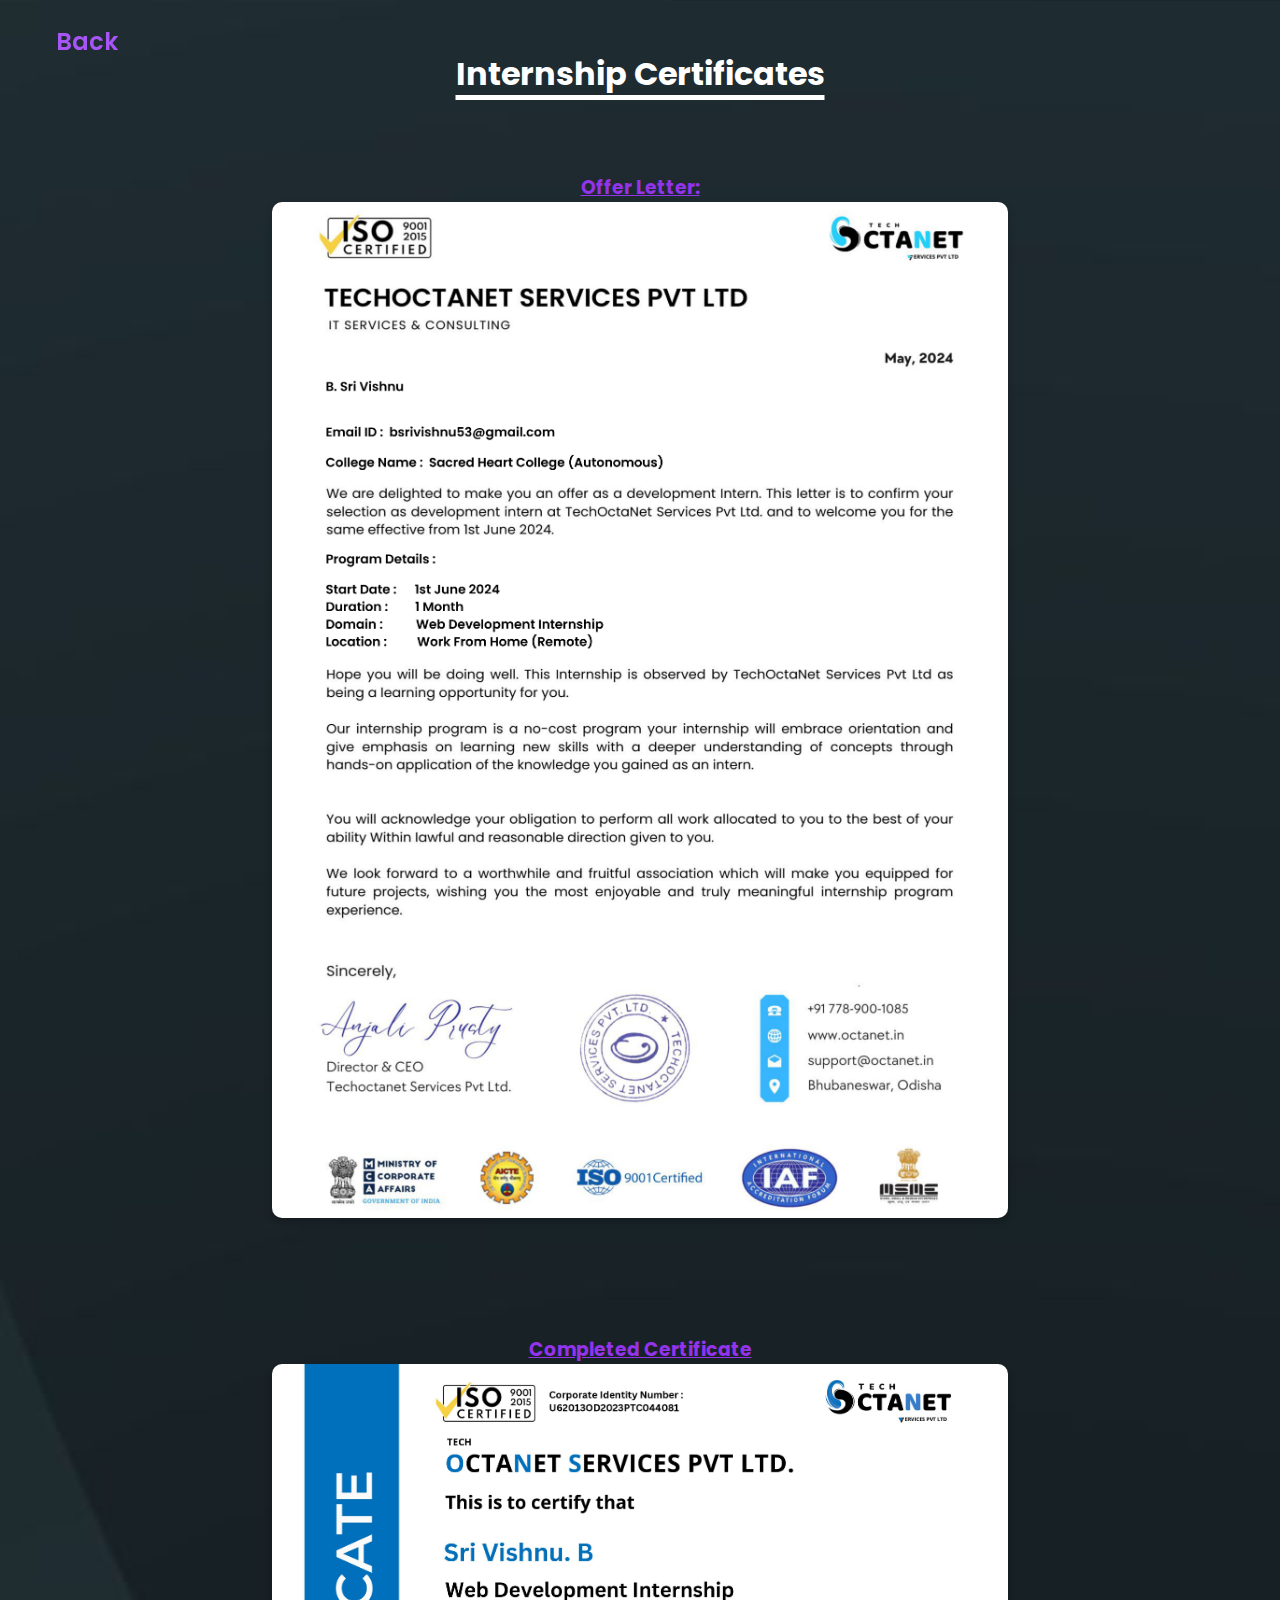
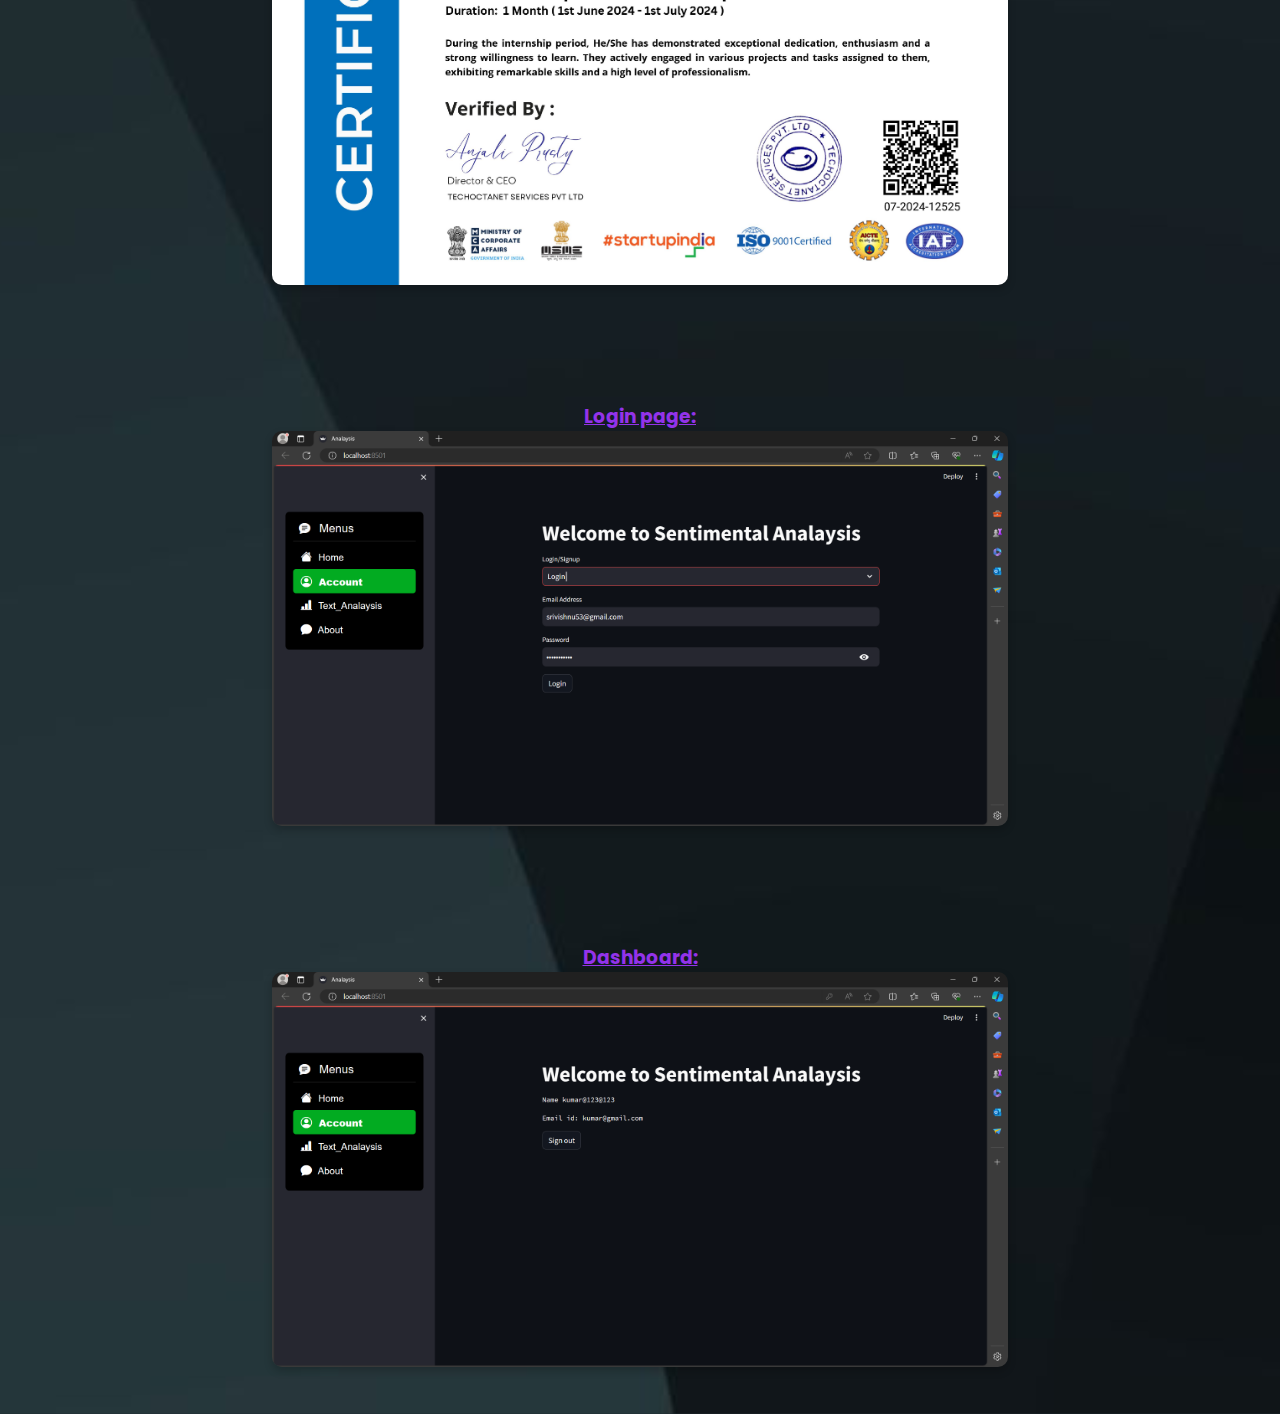
==== intership.html @ f235a86a "first commit" ====
<!DOCTYPE html>
<html lang="en">
<head>
  <meta charset="UTF-8">
  <title>Text-Based Sentimental Analysis</title>
  <link rel="stylesheet" href="intership.css"> <!-- Link to the new CSS file -->
</head>
<body>
  <nav>
    <div class="nav__content">
      <div class="logo"><a href="about.html">Back</a></div>
    </div>
  </nav>
  <section>
    <div class="container">
      <h1 class="heading">Internship Certificates</h1>
      <div class="screenshots">
        <section class="about-us-page">
        <div class="screenshot">
            <h3>Offer Letter:</h3>
          <img src="intership/B. Sri Vishnu.jpg" alt="Screenshot 1">
        </div>
    </section>
        <section class="about-us-page">
        <div class="screenshot">
            <h3>Completed Certificate</h3>
          <img src="intership/Vishnu internship.jpg" alt="Screenshot 2">
        </div>
    </section>
        <section class="about-us-page">
        <div class="screenshot">
            <h3>Login page:</h3>
          <img src="textbased/login.png" alt="Screenshot 3">
        </div>
    </section>
        <section class="about-us-page">
        <div class="screenshot">
            <h3>Dashboard:</h3>
          <img src="textbased/after login.png" alt="Screenshot 4">
        </div>
    
      </div>
    </div>
  </section>
</body>
</html>
---- intership.css ----
@import url('https://fonts.googleapis.com/css2?family=Poppins:wght@200;300;400;500;600;700&display=swap');
@import url('https://fonts.googleapis.com/css2?family=Poppins:wght@200;300;400;500;600;700&display=swap');
/* Reset CSS */
* {
  margin: 0;
  padding: 0;
  box-sizing: border-box;
  font-family: 'Poppins', sans-serif;
}

body {
  min-height: 100vh;
  background-image: url('assets/background.jpg');
  background-size: cover;
  background-position: center;
  display: flex;
  flex-direction: column;
  justify-content: flex-start;
  align-items: center;
  color: #fff;
  padding: 0 10rem;
  overflow: hidden;
  overflow-y: scroll; /* Allow vertical scrolling */
  scroll-behavior: smooth; /* Smooth scrolling behavior */
}

::selection {
  background-color: #000;
  color: #9333ea;
}

:root {
  --primary-color: #a855f7;
  --primary-color-dark: #9333ea;
  --secondary-color: #9333ea;
  --text-dark: #ffffff;
  --text-light: #d1d5db;
  --extra-light: #faf5ff;
  --max-width: 1200px;
}

a {
  text-decoration: none;
  color: inherit;
}

nav {
  width: 100%;
  position: fixed;
  top: 0;
  left: 0;
  background-color: transparent;
  z-index: 99;
}

.nav__content {
  max-width: var(--max-width);
  margin: auto;
  padding: 1.5rem 1rem;
  display: flex;
  align-items: center;
  justify-content: space-between;
}

nav .logo a {
  font-size: 1.5rem;
  font-weight: 600;
  color: var(--primary-color);
  transition: color 0.3s;
}

nav .logo a:hover {
  color: var(--primary-color-dark);
}

nav .checkbox {
  display: none;
}

ul {
  display: flex;
  align-items: center;
  gap: 1rem;
  list-style: none;
  transition: left 0.3s;
}

ul li a {
  padding: 0.5rem 1rem;
  border: 2px solid transparent;
  font-weight: 600;
  color: var(--text-dark);
  transition: border-color 0.3s, color 0.3s;
}

ul li a:hover {
  border-top-color: var(--secondary-color);
  border-bottom-color: var(--secondary-color);
  color: var(--secondary-color);
}

section {
  width: 100%;
  max-width: var(--max-width);
  margin-top: 10px; /* Adjusted to fit below the navbar */
  padding-top: 40px; /* Additional padding to lower the containers */
}

.heading {
  text-align: center;
  text-decoration: underline;
  text-underline-offset: 10px;
  text-decoration-thickness: 5px;
  margin-bottom: 5px;
}


.screenshots {
  display: flex;
  flex-direction: column;
  gap: 20px;
  max-width: auto; /* Limit the width of the screenshots container */
  margin: auto; /* Center the container horizontally */
  padding-bottom: 20px; /* Add some bottom padding to prevent last image from sticking to bottom */
}

.screenshot {
  
  padding: 20px;
  border-radius: 10px;
  text-align: center;
  width: 100%;
}

.screenshot img {
  max-width: 80%; /* Reduce the size of the image */
  height: auto;
  border-radius: 10px;
  box-shadow: 0 4px 8px rgba(0, 0, 0, 0.2);
  transition: transform 0.3s, box-shadow 0.3s;
}

.screenshot img:hover {
  transform: scale(1.05);
  box-shadow: 0 8px 16px rgba(0, 0, 0, 0.3);
}

.screenshot p {
  margin-bottom: 10px; /* Move text above the image */
  font-size: 15px;
  line-height: 1.5;
}
.about-us-page h3 {
    color:#9333ea; /* Change to your desired color */
    text-decoration: underline;
  }
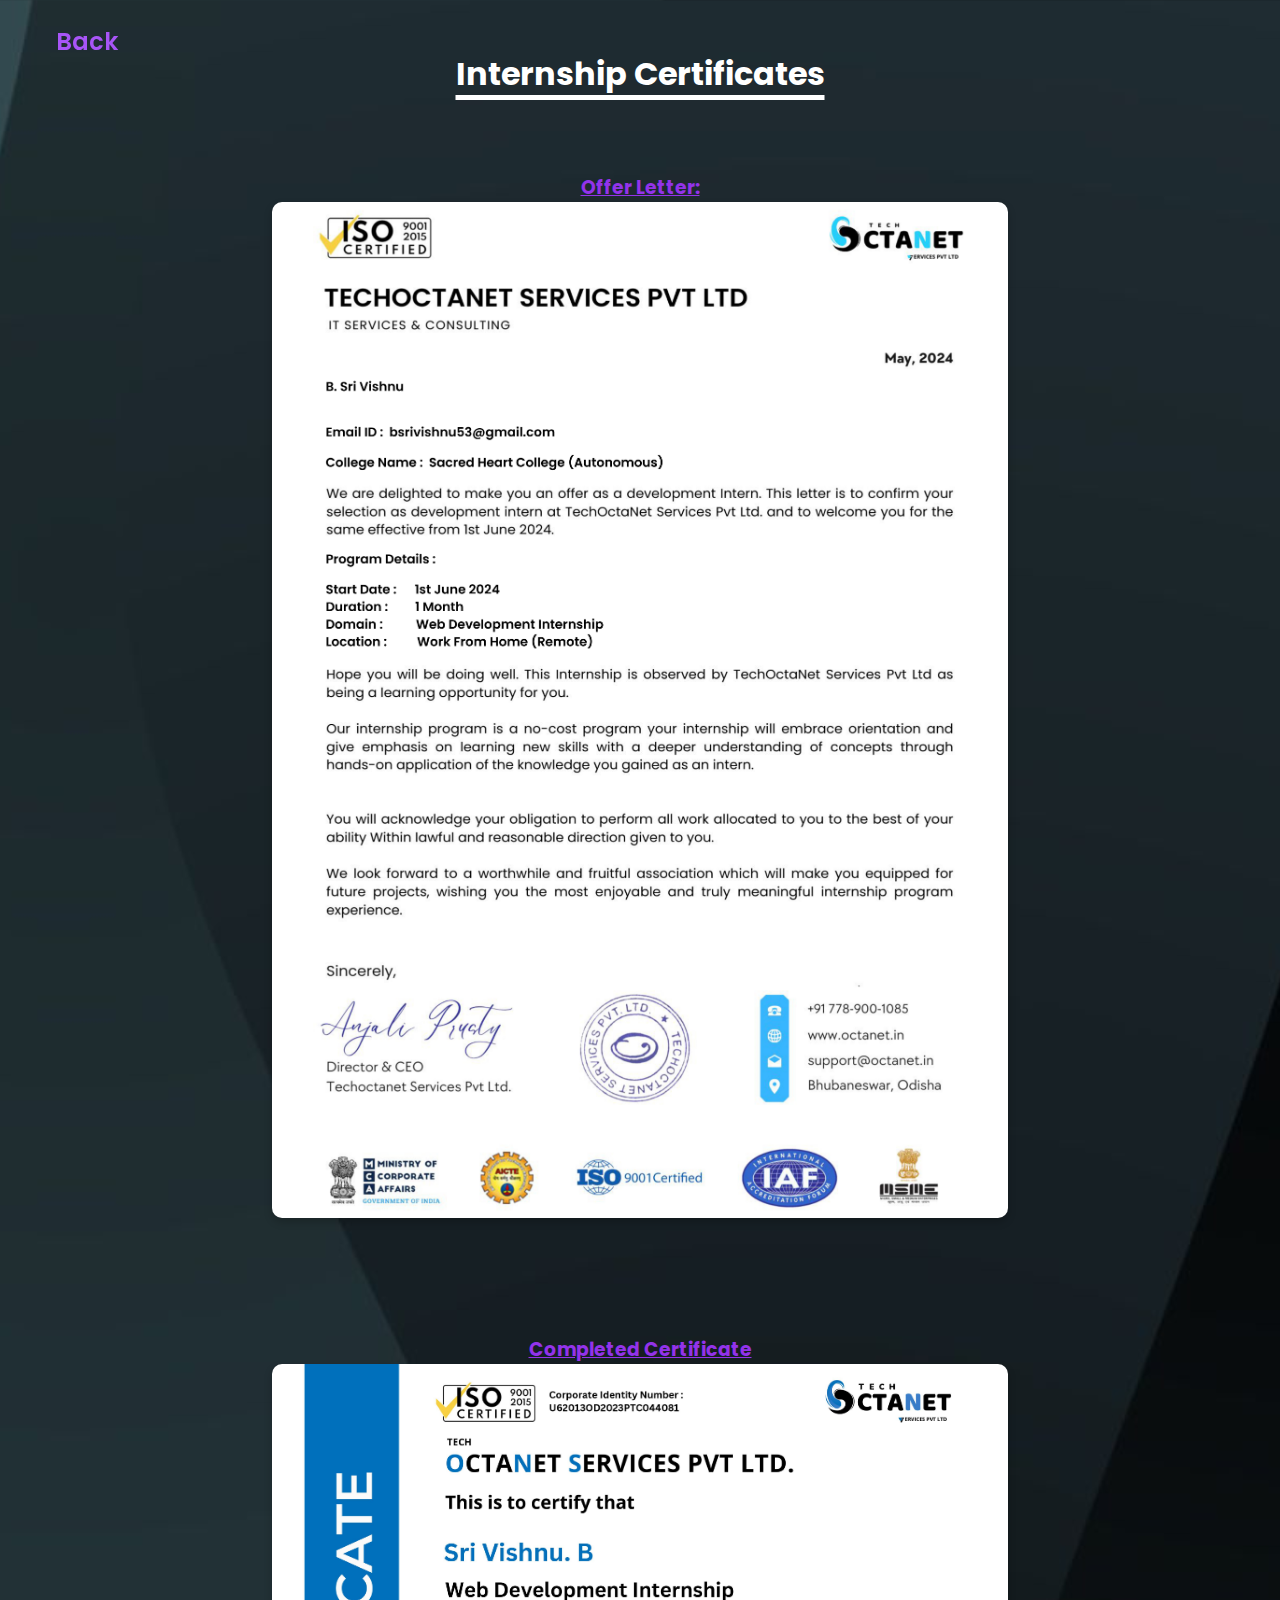
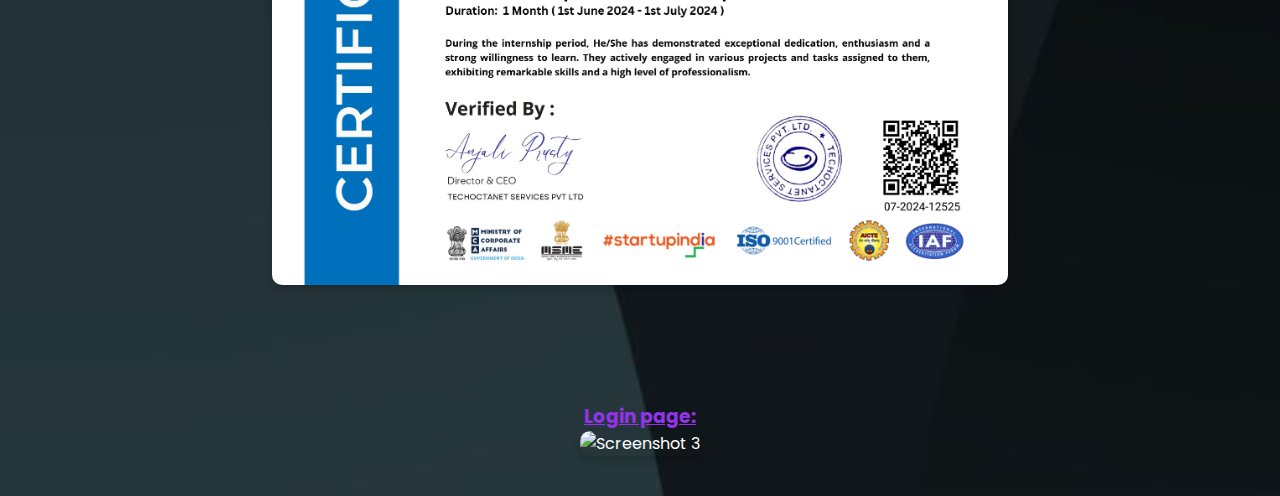
==== commit e46d043b: "addes" ====
--- a/intership.html
+++ b/intership.html
@@ -30,16 +30,11 @@
         <section class="about-us-page">
         <div class="screenshot">
             <h3>Login page:</h3>
-          <img src="textbased/login.png" alt="Screenshot 3">
+          <img src="intership/SRI VISHNU. B.jpg" alt="Screenshot 3">
         </div>
-    </section>
-        <section class="about-us-page">
-        <div class="screenshot">
-            <h3>Dashboard:</h3>
-          <img src="textbased/after login.png" alt="Screenshot 4">
-        </div>
+
     
-      </div>
+      
     </div>
   </section>
 </body>
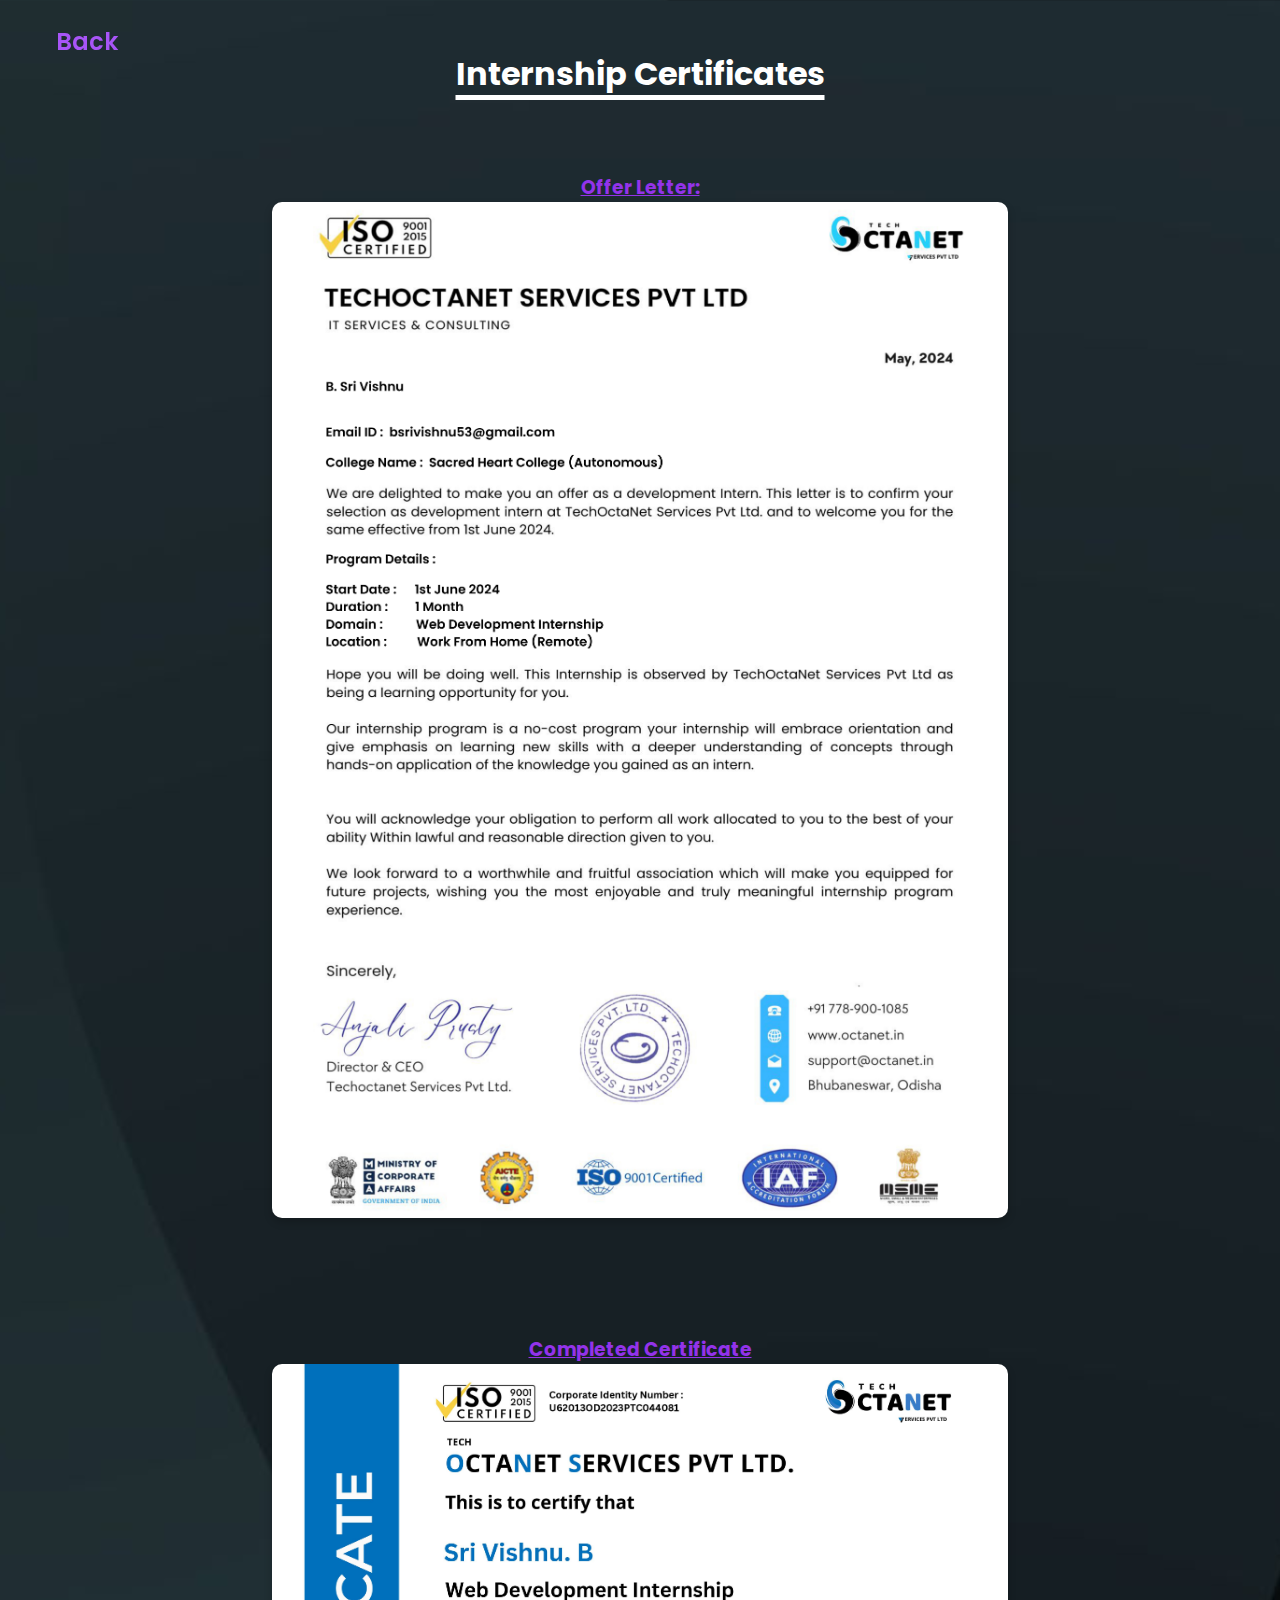
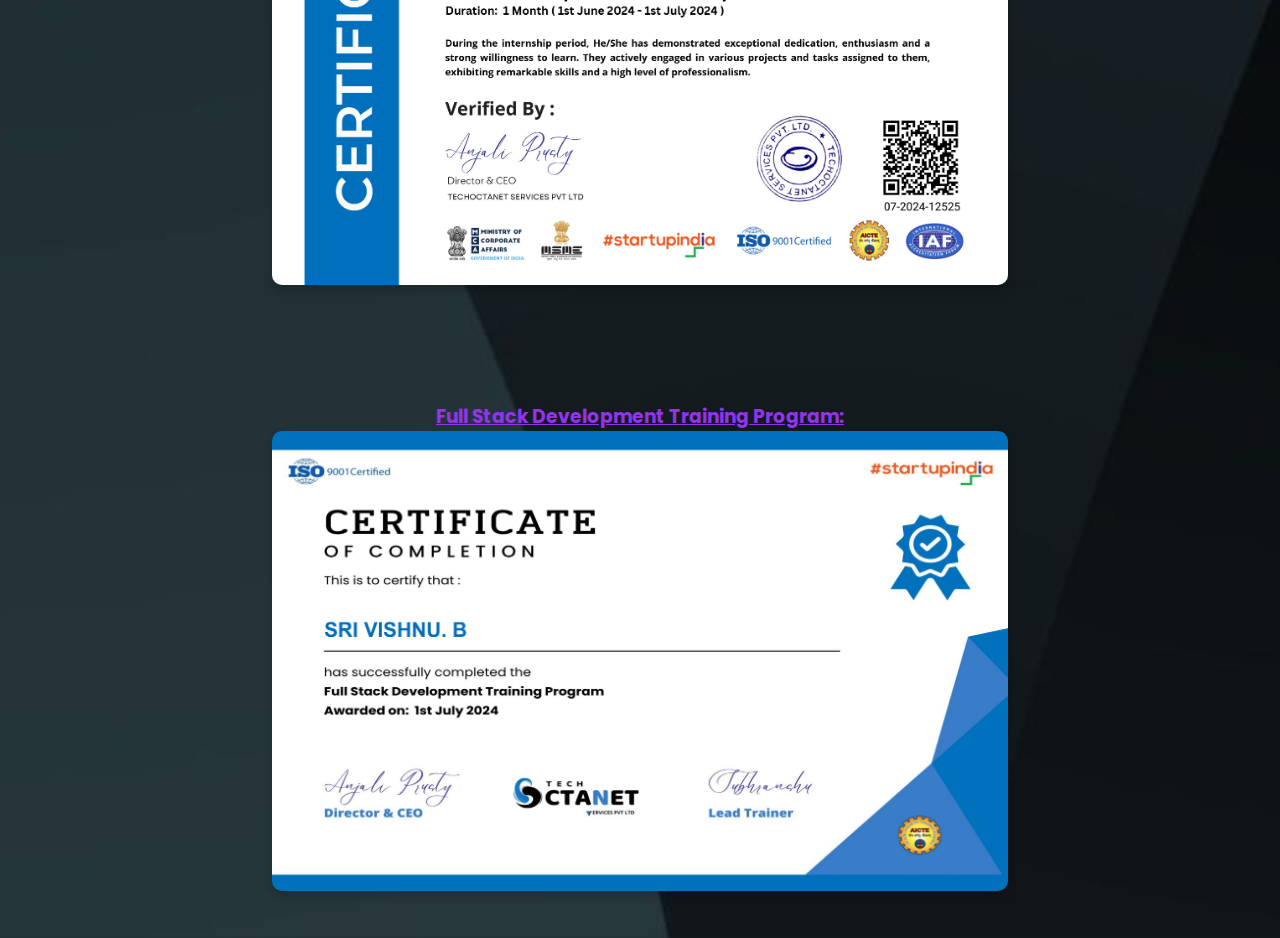
==== commit ddaddf70: "change" ====
--- a/intership.html
+++ b/intership.html
@@ -29,7 +29,7 @@
     </section>
         <section class="about-us-page">
         <div class="screenshot">
-            <h3>Login page:</h3>
+            <h3>Full Stack Development Training Program:</h3>
           <img src="intership/SRI VISHNU. B.jpg" alt="Screenshot 3">
         </div>
 
